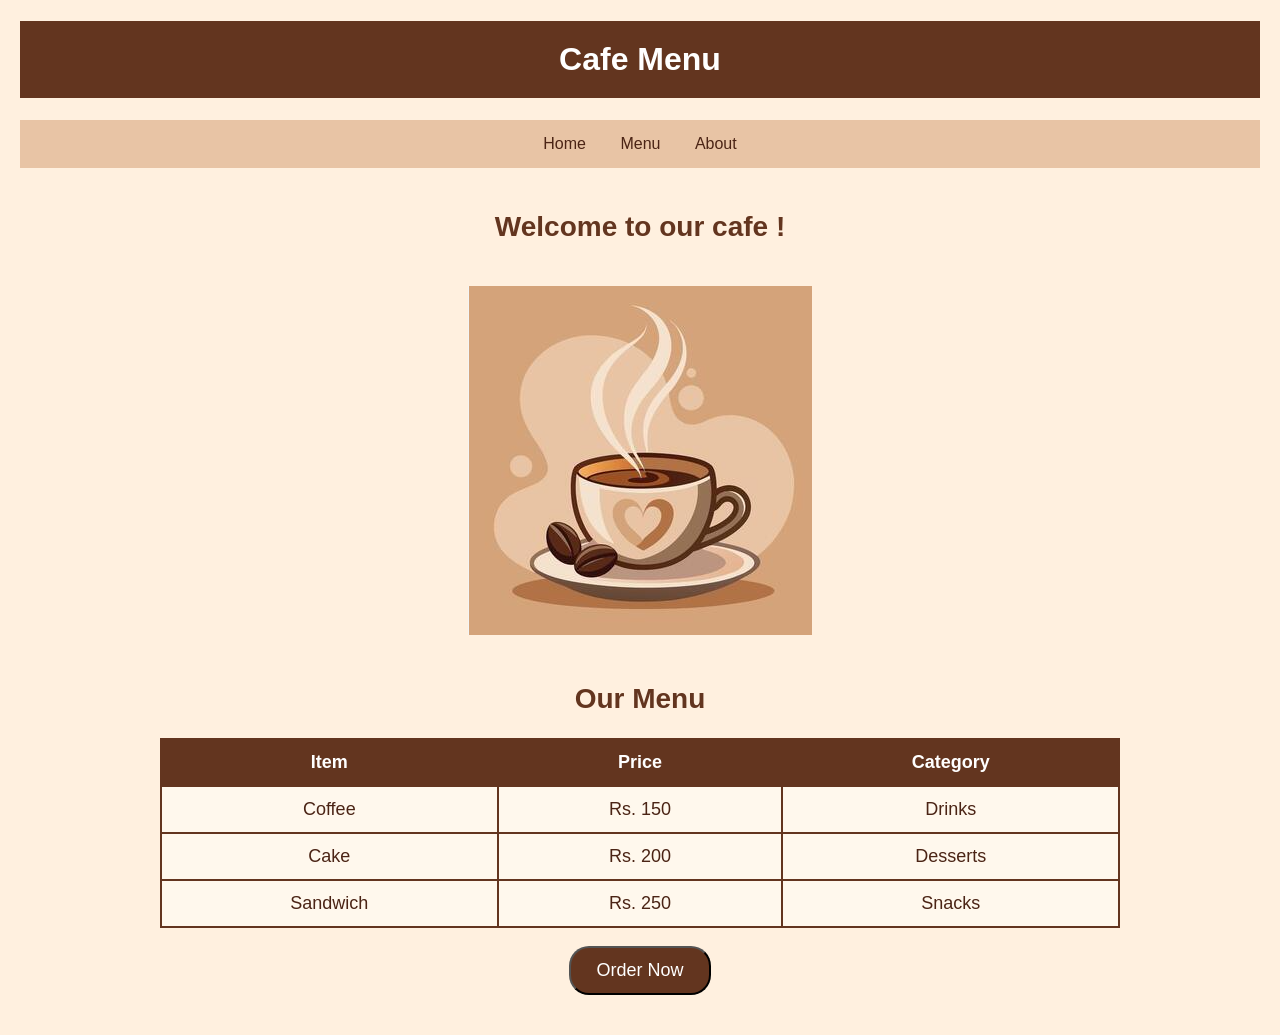
==== index.html @ 09df3ea8 "Add lab 11 cafe menu page" ====
<!-- Arisha Ejaz
 26i-3303
 SE - E -->

 <!DOCTYPE html>
 <html>
    <head>
        <title> Cafe Menu </title>
        <link rel="stylesheet" href="style.css">
    </head>
    <body>
        <header>
            <h1> Cafe Menu </h1>
            
            <nav>
                <a href="#home">Home </a>
                <a href="#menu">Menu </a>
                <a href="#about">About </a>
            </nav>
        </header>
         <section id="home" class="welcome">
            <h2> Welcome to our cafe ! </h2>
          </section>
           <img src="coffee cup.png">
      
        <section id="menu">
            <h2> Our Menu </h2>
            <table>
                <tr>
                    <th> Item </th>
                    <th> Price </th>
                    <th> Category </th>
                </tr>
                <tr>
                    <td> Coffee </td>
                    <td> Rs. 150 </td>
                    <td> Drinks </td>
                </tr>
                <tr>
                    <td> Cake </td>
                    <td> Rs. 200 </td>
                    <td> Desserts </td>
                </tr>
                <tr>
                    <td> Sandwich </td>
                    <td> Rs. 250 </td>
                    <td> Snacks </td>
                </tr>
            </table>
            <br>
            <button 
            on click="placeOrder()">Order Now </button>
        </section>
    </body>
 </html>
---- style.css ----
body{
    background-color: #fff0df ;
    color: #4b2415 ;
    font-family: Arial, sans-serif ;
    text-align: center ;
    margin: 20px ;
}
h1 {
 background-color: #63351f ;
 color: white ;
 padding: 20px ; 
}
nav{
    background-color: #e8c4a5 ;
    padding: 15px ;
}
nav a{
color: #4b2415 ;
text-decoration: none ;
margin: 15px ;
}
section {
    padding: 20px ;
}
h2 {
    color: #63351f ;
    font-size: 28px ;
}
p{
    font-size: 22px ;
}
table {
    width: 80% ;
    margin: auto ;
    border-collapse: collapse ;
    background-color: #fff8ed ;
}
th, td {
    border: 2px solid #63351f ;
    padding: 12px ;
    font-size: 18px ;
}
th{
    background-color: #63351f ;
    color: white ;
}
button {
    background-color: #63351f ;
    color: white ;
    padding: 12px  25px ;
    border: noe ;
    border-radius: 20px ;
    font-size: 18px ;
    cursor: pointer ;
}
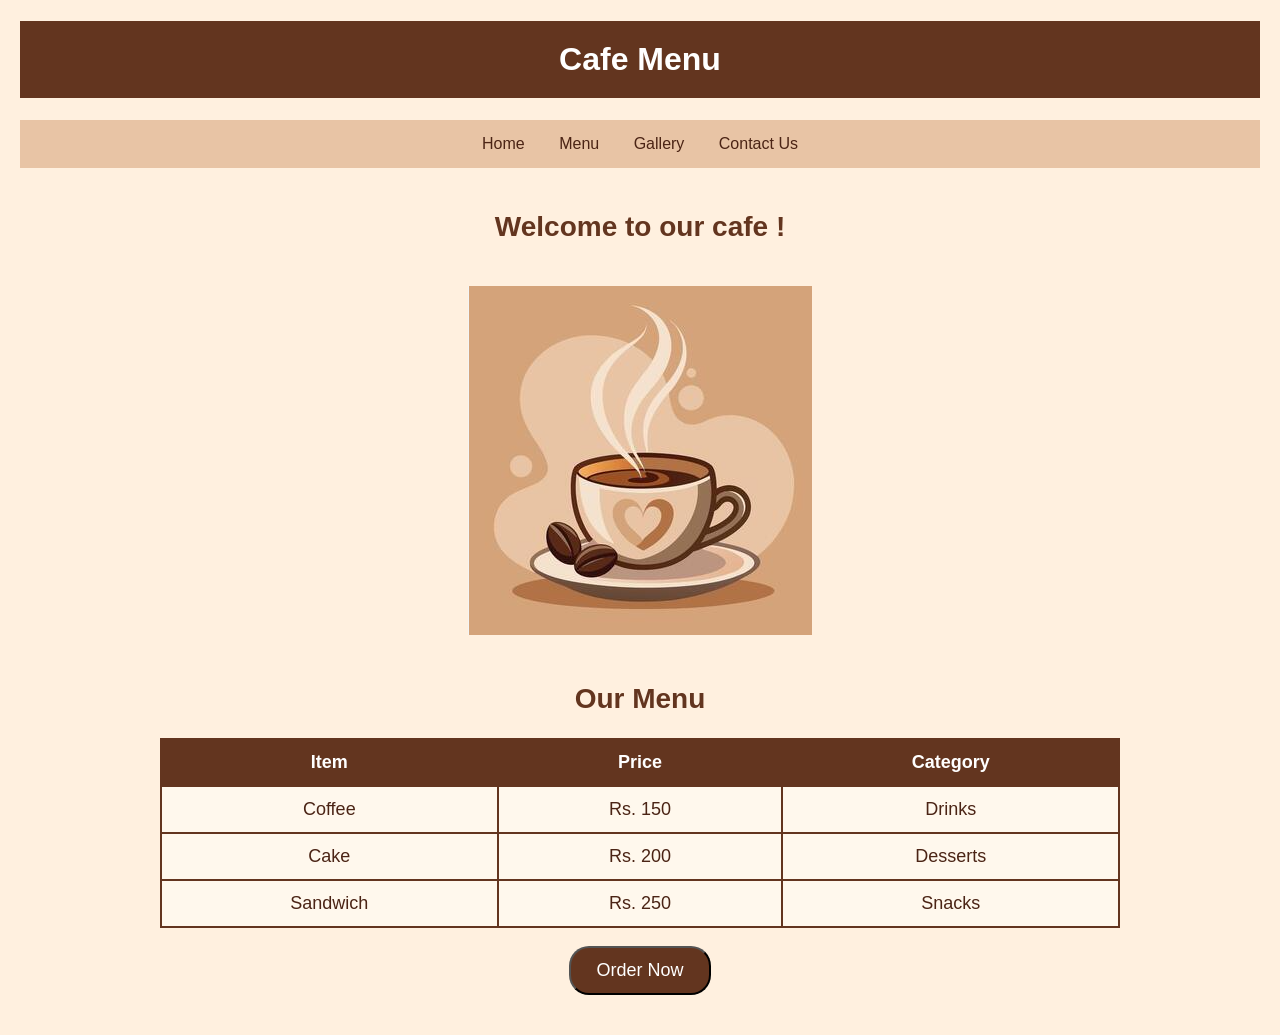
==== commit 06530e83: "Add new website pages and documentation" ====
--- a/index.html
+++ b/index.html
@@ -13,9 +13,10 @@
             <h1> Cafe Menu </h1>
             
             <nav>
-                <a href="#home">Home </a>
-                <a href="#menu">Menu </a>
-                <a href="#about">About </a>
+                <a href="index.html">Home</a>
+                <a href="menu.html">Menu</a>
+                <a href="gallery.html">Gallery</a>
+                <a href="contact.html">Contact Us</a>
             </nav>
         </header>
          <section id="home" class="welcome">
